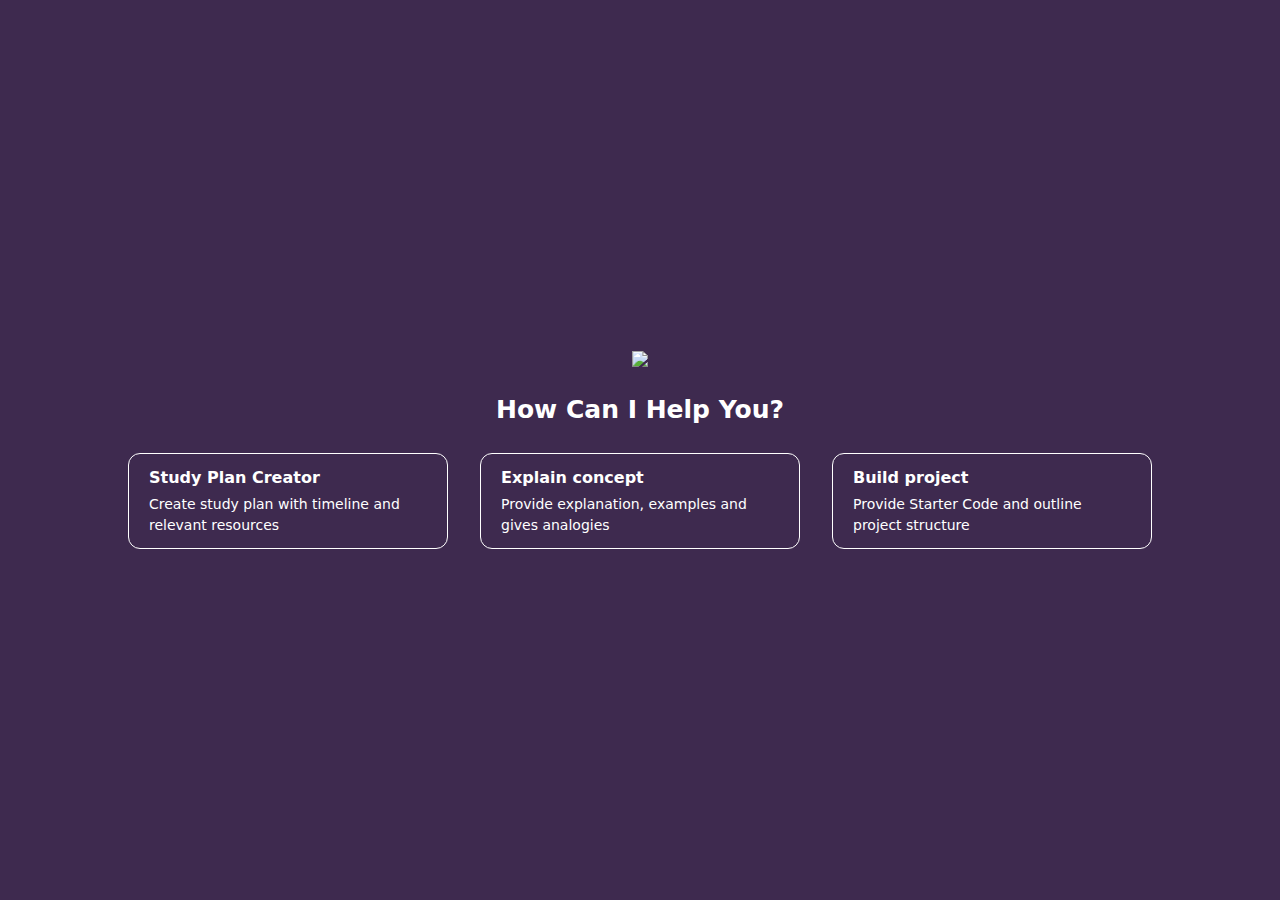
==== templates/index.html @ feac696c "structure update" ====
<!DOCTYPE html>
<html lang="en">
    <head>
        <meta charset="UTF-8">
        <meta http-equiv="X-UA-Compatible" content="IE=edge">
        <meta name="viewport" content="width=device-width, initial-scale=1.0">
        <link  href="/static/css/output.css" rel="stylesheet"/>
        <title>Study Bench</title>
    </head>
    <body class="bg-[#3e2a4f]">
        <div class="h-[100vh] overflow-y-auto flex flex-col justify-center items-center">
            <img src="/static/images/logo.png" />
            <h1 class="mt-6 font-bold text-white text-[25px]">How Can I Help You?</h1>
            <div class="mt-6 w-[80%] grid lg:grid-cols-3 grid-cols-1 gap-8">
                <a href="./study_plan_creator.html" class="block border-white border px-5 py-3 text-white rounded-xl">
                    <h4 class="font-bold">Study Plan Creator</h4>
                    <p class="text-[14px] mt-1">Create study plan with timeline and relevant resources</p>
                </a>
                <a href="./explain_concept.html" class="block border-white border px-5 py-3 text-white rounded-xl">
                    <h4 class="font-bold">Explain concept</h4>
                    <p class="text-[14px] mt-1">Provide explanation, examples and gives analogies</p>
                </a>
                <a href="./build_project.html" class="block border-white border px-5 py-3 text-white rounded-xl">
                    <h4 class="font-bold">Build project</h4>
                    <p class="text-[14px] mt-1">Provide Starter Code and outline project structure</p>
                </a>
            </div>
        </div>
    </body>
</html>
---- static/css/output.css ----
/*
! tailwindcss v3.3.5 | MIT License | https://tailwindcss.com
*/

/*
1. Prevent padding and border from affecting element width. (https://github.com/mozdevs/cssremedy/issues/4)
2. Allow adding a border to an element by just adding a border-width. (https://github.com/tailwindcss/tailwindcss/pull/116)
*/

*,
::before,
::after {
  box-sizing: border-box;
  /* 1 */
  border-width: 0;
  /* 2 */
  border-style: solid;
  /* 2 */
  border-color: #e5e7eb;
  /* 2 */
}

::before,
::after {
  --tw-content: '';
}

/*
1. Use a consistent sensible line-height in all browsers.
2. Prevent adjustments of font size after orientation changes in iOS.
3. Use a more readable tab size.
4. Use the user's configured `sans` font-family by default.
5. Use the user's configured `sans` font-feature-settings by default.
6. Use the user's configured `sans` font-variation-settings by default.
*/

html {
  line-height: 1.5;
  /* 1 */
  -webkit-text-size-adjust: 100%;
  /* 2 */
  -moz-tab-size: 4;
  /* 3 */
  -o-tab-size: 4;
     tab-size: 4;
  /* 3 */
  font-family: ui-sans-serif, system-ui, -apple-system, BlinkMacSystemFont, "Segoe UI", Roboto, "Helvetica Neue", Arial, "Noto Sans", sans-serif, "Apple Color Emoji", "Segoe UI Emoji", "Segoe UI Symbol", "Noto Color Emoji";
  /* 4 */
  font-feature-settings: normal;
  /* 5 */
  font-variation-settings: normal;
  /* 6 */
}

/*
1. Remove the margin in all browsers.
2. Inherit line-height from `html` so users can set them as a class directly on the `html` element.
*/

body {
  margin: 0;
  /* 1 */
  line-height: inherit;
  /* 2 */
}

/*
1. Add the correct height in Firefox.
2. Correct the inheritance of border color in Firefox. (https://bugzilla.mozilla.org/show_bug.cgi?id=190655)
3. Ensure horizontal rules are visible by default.
*/

hr {
  height: 0;
  /* 1 */
  color: inherit;
  /* 2 */
  border-top-width: 1px;
  /* 3 */
}

/*
Add the correct text decoration in Chrome, Edge, and Safari.
*/

abbr:where([title]) {
  -webkit-text-decoration: underline dotted;
          text-decoration: underline dotted;
}

/*
Remove the default font size and weight for headings.
*/

h1,
h2,
h3,
h4,
h5,
h6 {
  font-size: inherit;
  font-weight: inherit;
}

/*
Reset links to optimize for opt-in styling instead of opt-out.
*/

a {
  color: inherit;
  text-decoration: inherit;
}

/*
Add the correct font weight in Edge and Safari.
*/

b,
strong {
  font-weight: bolder;
}

/*
1. Use the user's configured `mono` font family by default.
2. Correct the odd `em` font sizing in all browsers.
*/

code,
kbd,
samp,
pre {
  font-family: ui-monospace, SFMono-Regular, Menlo, Monaco, Consolas, "Liberation Mono", "Courier New", monospace;
  /* 1 */
  font-size: 1em;
  /* 2 */
}

/*
Add the correct font size in all browsers.
*/

small {
  font-size: 80%;
}

/*
Prevent `sub` and `sup` elements from affecting the line height in all browsers.
*/

sub,
sup {
  font-size: 75%;
  line-height: 0;
  position: relative;
  vertical-align: baseline;
}

sub {
  bottom: -0.25em;
}

sup {
  top: -0.5em;
}

/*
1. Remove text indentation from table contents in Chrome and Safari. (https://bugs.chromium.org/p/chromium/issues/detail?id=999088, https://bugs.webkit.org/show_bug.cgi?id=201297)
2. Correct table border color inheritance in all Chrome and Safari. (https://bugs.chromium.org/p/chromium/issues/detail?id=935729, https://bugs.webkit.org/show_bug.cgi?id=195016)
3. Remove gaps between table borders by default.
*/

table {
  text-indent: 0;
  /* 1 */
  border-color: inherit;
  /* 2 */
  border-collapse: collapse;
  /* 3 */
}

/*
1. Change the font styles in all browsers.
2. Remove the margin in Firefox and Safari.
3. Remove default padding in all browsers.
*/

button,
input,
optgroup,
select,
textarea {
  font-family: inherit;
  /* 1 */
  font-feature-settings: inherit;
  /* 1 */
  font-variation-settings: inherit;
  /* 1 */
  font-size: 100%;
  /* 1 */
  font-weight: inherit;
  /* 1 */
  line-height: inherit;
  /* 1 */
  color: inherit;
  /* 1 */
  margin: 0;
  /* 2 */
  padding: 0;
  /* 3 */
}

/*
Remove the inheritance of text transform in Edge and Firefox.
*/

button,
select {
  text-transform: none;
}

/*
1. Correct the inability to style clickable types in iOS and Safari.
2. Remove default button styles.
*/

button,
[type='button'],
[type='reset'],
[type='submit'] {
  -webkit-appearance: button;
  /* 1 */
  background-color: transparent;
  /* 2 */
  background-image: none;
  /* 2 */
}

/*
Use the modern Firefox focus style for all focusable elements.
*/

:-moz-focusring {
  outline: auto;
}

/*
Remove the additional `:invalid` styles in Firefox. (https://github.com/mozilla/gecko-dev/blob/2f9eacd9d3d995c937b4251a5557d95d494c9be1/layout/style/res/forms.css#L728-L737)
*/

:-moz-ui-invalid {
  box-shadow: none;
}

/*
Add the correct vertical alignment in Chrome and Firefox.
*/

progress {
  vertical-align: baseline;
}

/*
Correct the cursor style of increment and decrement buttons in Safari.
*/

::-webkit-inner-spin-button,
::-webkit-outer-spin-button {
  height: auto;
}

/*
1. Correct the odd appearance in Chrome and Safari.
2. Correct the outline style in Safari.
*/

[type='search'] {
  -webkit-appearance: textfield;
  /* 1 */
  outline-offset: -2px;
  /* 2 */
}

/*
Remove the inner padding in Chrome and Safari on macOS.
*/

::-webkit-search-decoration {
  -webkit-appearance: none;
}

/*
1. Correct the inability to style clickable types in iOS and Safari.
2. Change font properties to `inherit` in Safari.
*/

::-webkit-file-upload-button {
  -webkit-appearance: button;
  /* 1 */
  font: inherit;
  /* 2 */
}

/*
Add the correct display in Chrome and Safari.
*/

summary {
  display: list-item;
}

/*
Removes the default spacing and border for appropriate elements.
*/

blockquote,
dl,
dd,
h1,
h2,
h3,
h4,
h5,
h6,
hr,
figure,
p,
pre {
  margin: 0;
}

fieldset {
  margin: 0;
  padding: 0;
}

legend {
  padding: 0;
}

ol,
ul,
menu {
  list-style: none;
  margin: 0;
  padding: 0;
}

/*
Reset default styling for dialogs.
*/

dialog {
  padding: 0;
}

/*
Prevent resizing textareas horizontally by default.
*/

textarea {
  resize: vertical;
}

/*
1. Reset the default placeholder opacity in Firefox. (https://github.com/tailwindlabs/tailwindcss/issues/3300)
2. Set the default placeholder color to the user's configured gray 400 color.
*/

input::-moz-placeholder, textarea::-moz-placeholder {
  opacity: 1;
  /* 1 */
  color: #9ca3af;
  /* 2 */
}

input::placeholder,
textarea::placeholder {
  opacity: 1;
  /* 1 */
  color: #9ca3af;
  /* 2 */
}

/*
Set the default cursor for buttons.
*/

button,
[role="button"] {
  cursor: pointer;
}

/*
Make sure disabled buttons don't get the pointer cursor.
*/

:disabled {
  cursor: default;
}

/*
1. Make replaced elements `display: block` by default. (https://github.com/mozdevs/cssremedy/issues/14)
2. Add `vertical-align: middle` to align replaced elements more sensibly by default. (https://github.com/jensimmons/cssremedy/issues/14#issuecomment-634934210)
   This can trigger a poorly considered lint error in some tools but is included by design.
*/

img,
svg,
video,
canvas,
audio,
iframe,
embed,
object {
  display: block;
  /* 1 */
  vertical-align: middle;
  /* 2 */
}

/*
Constrain images and videos to the parent width and preserve their intrinsic aspect ratio. (https://github.com/mozdevs/cssremedy/issues/14)
*/

img,
video {
  max-width: 100%;
  height: auto;
}

/* Make elements with the HTML hidden attribute stay hidden by default */

[hidden] {
  display: none;
}

*, ::before, ::after {
  --tw-border-spacing-x: 0;
  --tw-border-spacing-y: 0;
  --tw-translate-x: 0;
  --tw-translate-y: 0;
  --tw-rotate: 0;
  --tw-skew-x: 0;
  --tw-skew-y: 0;
  --tw-scale-x: 1;
  --tw-scale-y: 1;
  --tw-pan-x:  ;
  --tw-pan-y:  ;
  --tw-pinch-zoom:  ;
  --tw-scroll-snap-strictness: proximity;
  --tw-gradient-from-position:  ;
  --tw-gradient-via-position:  ;
  --tw-gradient-to-position:  ;
  --tw-ordinal:  ;
  --tw-slashed-zero:  ;
  --tw-numeric-figure:  ;
  --tw-numeric-spacing:  ;
  --tw-numeric-fraction:  ;
  --tw-ring-inset:  ;
  --tw-ring-offset-width: 0px;
  --tw-ring-offset-color: #fff;
  --tw-ring-color: rgb(59 130 246 / 0.5);
  --tw-ring-offset-shadow: 0 0 #0000;
  --tw-ring-shadow: 0 0 #0000;
  --tw-shadow: 0 0 #0000;
  --tw-shadow-colored: 0 0 #0000;
  --tw-blur:  ;
  --tw-brightness:  ;
  --tw-contrast:  ;
  --tw-grayscale:  ;
  --tw-hue-rotate:  ;
  --tw-invert:  ;
  --tw-saturate:  ;
  --tw-sepia:  ;
  --tw-drop-shadow:  ;
  --tw-backdrop-blur:  ;
  --tw-backdrop-brightness:  ;
  --tw-backdrop-contrast:  ;
  --tw-backdrop-grayscale:  ;
  --tw-backdrop-hue-rotate:  ;
  --tw-backdrop-invert:  ;
  --tw-backdrop-opacity:  ;
  --tw-backdrop-saturate:  ;
  --tw-backdrop-sepia:  ;
}

::backdrop {
  --tw-border-spacing-x: 0;
  --tw-border-spacing-y: 0;
  --tw-translate-x: 0;
  --tw-translate-y: 0;
  --tw-rotate: 0;
  --tw-skew-x: 0;
  --tw-skew-y: 0;
  --tw-scale-x: 1;
  --tw-scale-y: 1;
  --tw-pan-x:  ;
  --tw-pan-y:  ;
  --tw-pinch-zoom:  ;
  --tw-scroll-snap-strictness: proximity;
  --tw-gradient-from-position:  ;
  --tw-gradient-via-position:  ;
  --tw-gradient-to-position:  ;
  --tw-ordinal:  ;
  --tw-slashed-zero:  ;
  --tw-numeric-figure:  ;
  --tw-numeric-spacing:  ;
  --tw-numeric-fraction:  ;
  --tw-ring-inset:  ;
  --tw-ring-offset-width: 0px;
  --tw-ring-offset-color: #fff;
  --tw-ring-color: rgb(59 130 246 / 0.5);
  --tw-ring-offset-shadow: 0 0 #0000;
  --tw-ring-shadow: 0 0 #0000;
  --tw-shadow: 0 0 #0000;
  --tw-shadow-colored: 0 0 #0000;
  --tw-blur:  ;
  --tw-brightness:  ;
  --tw-contrast:  ;
  --tw-grayscale:  ;
  --tw-hue-rotate:  ;
  --tw-invert:  ;
  --tw-saturate:  ;
  --tw-sepia:  ;
  --tw-drop-shadow:  ;
  --tw-backdrop-blur:  ;
  --tw-backdrop-brightness:  ;
  --tw-backdrop-contrast:  ;
  --tw-backdrop-grayscale:  ;
  --tw-backdrop-hue-rotate:  ;
  --tw-backdrop-invert:  ;
  --tw-backdrop-opacity:  ;
  --tw-backdrop-saturate:  ;
  --tw-backdrop-sepia:  ;
}

.mt-1 {
  margin-top: 0.25rem;
}

.mt-2 {
  margin-top: 0.5rem;
}

.mt-4 {
  margin-top: 1rem;
}

.mt-5 {
  margin-top: 1.25rem;
}

.mt-6 {
  margin-top: 1.5rem;
}

.block {
  display: block;
}

.flex {
  display: flex;
}

.grid {
  display: grid;
}

.hidden {
  display: none;
}

.h-\[100vh\] {
  height: 100vh;
}

.min-h-\[100vh\] {
  min-height: 100vh;
}

.w-\[80\%\] {
  width: 80%;
}

.w-\[90\%\] {
  width: 90%;
}

.grid-cols-1 {
  grid-template-columns: repeat(1, minmax(0, 1fr));
}

.flex-col {
  flex-direction: column;
}

.items-center {
  align-items: center;
}

.justify-end {
  justify-content: flex-end;
}

.justify-center {
  justify-content: center;
}

.justify-between {
  justify-content: space-between;
}

.gap-3 {
  gap: 0.75rem;
}

.gap-4 {
  gap: 1rem;
}

.gap-8 {
  gap: 2rem;
}

.overflow-y-auto {
  overflow-y: auto;
}

.rounded-lg {
  border-radius: 0.5rem;
}

.rounded-md {
  border-radius: 0.375rem;
}

.rounded-xl {
  border-radius: 0.75rem;
}

.rounded-b-lg {
  border-bottom-right-radius: 0.5rem;
  border-bottom-left-radius: 0.5rem;
}

.rounded-b-md {
  border-bottom-right-radius: 0.375rem;
  border-bottom-left-radius: 0.375rem;
}

.rounded-t-md {
  border-top-left-radius: 0.375rem;
  border-top-right-radius: 0.375rem;
}

.border {
  border-width: 1px;
}

.border-\[\#4F46E5\] {
  --tw-border-opacity: 1;
  border-color: rgb(79 70 229 / var(--tw-border-opacity));
}

.border-\[\#D1D5DB\] {
  --tw-border-opacity: 1;
  border-color: rgb(209 213 219 / var(--tw-border-opacity));
}

.border-white {
  --tw-border-opacity: 1;
  border-color: rgb(255 255 255 / var(--tw-border-opacity));
}

.border-red-500 {
  --tw-border-opacity: 1;
  border-color: rgb(239 68 68 / var(--tw-border-opacity));
}

.border-\[\#544372\] {
  --tw-border-opacity: 1;
  border-color: rgb(84 67 114 / var(--tw-border-opacity));
}

.bg-\[\#343540\] {
  --tw-bg-opacity: 1;
  background-color: rgb(52 53 64 / var(--tw-bg-opacity));
}

.bg-\[\#4F46E5\] {
  --tw-bg-opacity: 1;
  background-color: rgb(79 70 229 / var(--tw-bg-opacity));
}

.bg-\[\#E7E9EC\] {
  --tw-bg-opacity: 1;
  background-color: rgb(231 233 236 / var(--tw-bg-opacity));
}

.bg-\[\#F9FAFB\] {
  --tw-bg-opacity: 1;
  background-color: rgb(249 250 251 / var(--tw-bg-opacity));
}

.bg-white {
  --tw-bg-opacity: 1;
  background-color: rgb(255 255 255 / var(--tw-bg-opacity));
}

.bg-red-200 {
  --tw-bg-opacity: 1;
  background-color: rgb(254 202 202 / var(--tw-bg-opacity));
}

.bg-red-100 {
  --tw-bg-opacity: 1;
  background-color: rgb(254 226 226 / var(--tw-bg-opacity));
}

.bg-red-50 {
  --tw-bg-opacity: 1;
  background-color: rgb(254 242 242 / var(--tw-bg-opacity));
}

.bg-\[\#3e2a4f\] {
  --tw-bg-opacity: 1;
  background-color: rgb(62 42 79 / var(--tw-bg-opacity));
}

.bg-\[\#544372\] {
  --tw-bg-opacity: 1;
  background-color: rgb(84 67 114 / var(--tw-bg-opacity));
}

.p-3 {
  padding: 0.75rem;
}

.p-2 {
  padding: 0.5rem;
}

.px-5 {
  padding-left: 1.25rem;
  padding-right: 1.25rem;
}

.py-3 {
  padding-top: 0.75rem;
  padding-bottom: 0.75rem;
}

.py-\[20px\] {
  padding-top: 20px;
  padding-bottom: 20px;
}

.py-\[7px\] {
  padding-top: 7px;
  padding-bottom: 7px;
}

.text-\[14px\] {
  font-size: 14px;
}

.text-\[20px\] {
  font-size: 20px;
}

.text-\[25px\] {
  font-size: 25px;
}

.font-bold {
  font-weight: 700;
}

.font-semibold {
  font-weight: 600;
}

.text-\[\#111827\] {
  --tw-text-opacity: 1;
  color: rgb(17 24 39 / var(--tw-text-opacity));
}

.text-\[\#374151\] {
  --tw-text-opacity: 1;
  color: rgb(55 65 81 / var(--tw-text-opacity));
}

.text-\[\#4B5563\] {
  --tw-text-opacity: 1;
  color: rgb(75 85 99 / var(--tw-text-opacity));
}

.text-white {
  --tw-text-opacity: 1;
  color: rgb(255 255 255 / var(--tw-text-opacity));
}

.text-red-500 {
  --tw-text-opacity: 1;
  color: rgb(239 68 68 / var(--tw-text-opacity));
}

.outline {
  outline-style: solid;
}

.form-label {
  font-weight: 700;
  font-size: 14px;
}

.form-control {
  border: 1.5px solid #E2E5E8;
  width: 100%;
  border-radius: 7px;
  padding: 8px;
  font-size: 14px;
}

.form-control:focus {
  border: 1.5px solid #343540;
  outline: none;
}

select {
  -webkit-appearance: none;
     -moz-appearance: none;
          appearance: none;
  background-image: url("/assets/arrow.png");
  background-position: right 5px center;
  background-repeat: no-repeat;
}

.disabled\:border-blue-400:disabled {
  --tw-border-opacity: 1;
  border-color: rgb(96 165 250 / var(--tw-border-opacity));
}

.disabled\:border-blue-300:disabled {
  --tw-border-opacity: 1;
  border-color: rgb(147 197 253 / var(--tw-border-opacity));
}

.disabled\:border-indigo-300:disabled {
  --tw-border-opacity: 1;
  border-color: rgb(165 180 252 / var(--tw-border-opacity));
}

.disabled\:border-indigo-400:disabled {
  --tw-border-opacity: 1;
  border-color: rgb(129 140 248 / var(--tw-border-opacity));
}

.disabled\:border-\[\#836b91\]:disabled {
  --tw-border-opacity: 1;
  border-color: rgb(131 107 145 / var(--tw-border-opacity));
}

.disabled\:border-b-blue-400:disabled {
  --tw-border-opacity: 1;
  border-bottom-color: rgb(96 165 250 / var(--tw-border-opacity));
}

.disabled\:bg-blue-400:disabled {
  --tw-bg-opacity: 1;
  background-color: rgb(96 165 250 / var(--tw-bg-opacity));
}

.disabled\:bg-blue-300:disabled {
  --tw-bg-opacity: 1;
  background-color: rgb(147 197 253 / var(--tw-bg-opacity));
}

.disabled\:bg-indigo-300:disabled {
  --tw-bg-opacity: 1;
  background-color: rgb(165 180 252 / var(--tw-bg-opacity));
}

.disabled\:bg-indigo-400:disabled {
  --tw-bg-opacity: 1;
  background-color: rgb(129 140 248 / var(--tw-bg-opacity));
}

.disabled\:bg-\[\#836b91\]:disabled {
  --tw-bg-opacity: 1;
  background-color: rgb(131 107 145 / var(--tw-bg-opacity));
}

@media (min-width: 1024px) {
  .lg\:w-\[50\%\] {
    width: 50%;
  }

  .lg\:grid-cols-2 {
    grid-template-columns: repeat(2, minmax(0, 1fr));
  }

  .lg\:grid-cols-3 {
    grid-template-columns: repeat(3, minmax(0, 1fr));
  }
}
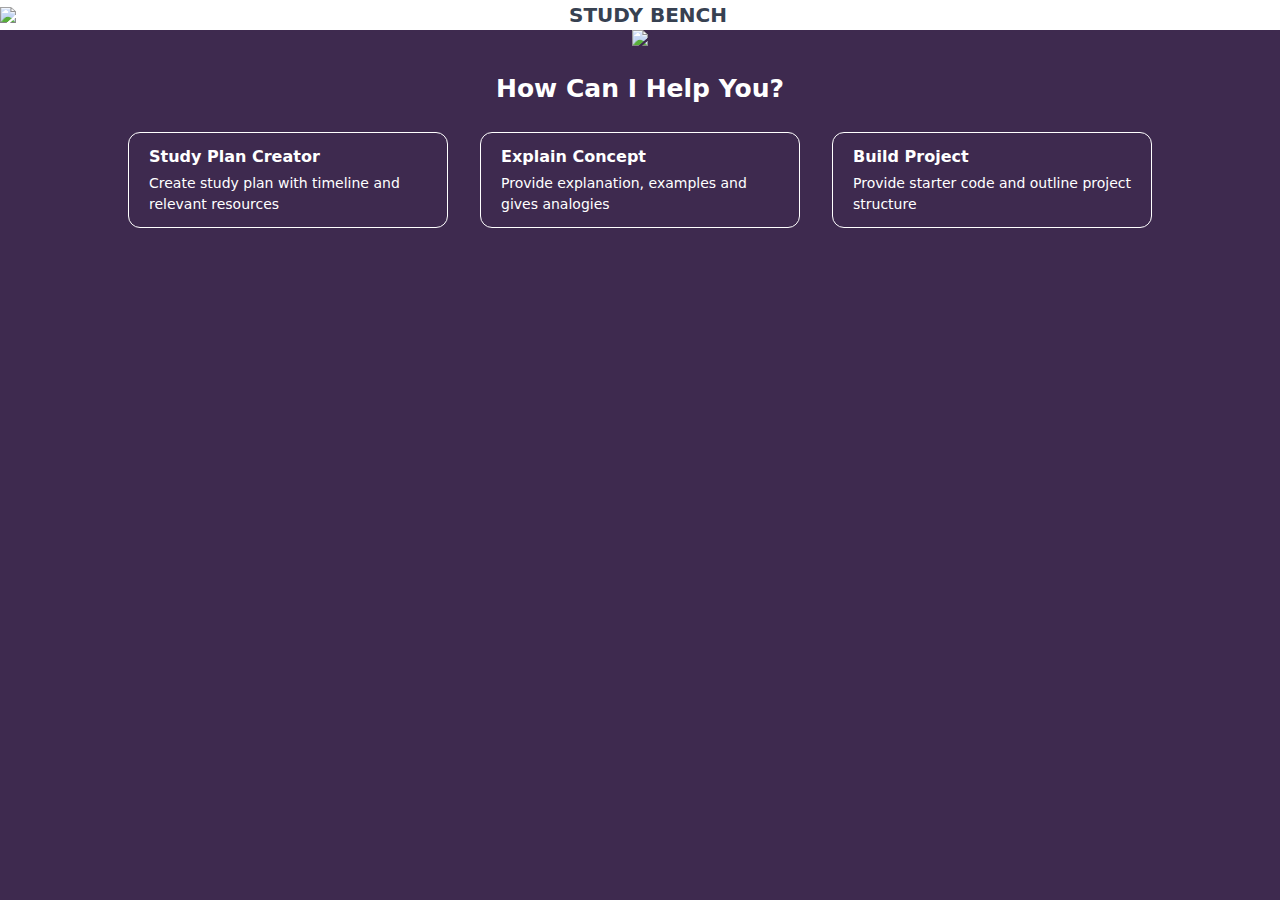
==== commit 279574b8: "random capitals fix" ====
--- a/templates/index.html
+++ b/templates/index.html
@@ -8,21 +8,26 @@
         <title>Study Bench</title>
     </head>
     <body class="bg-[#3e2a4f]">
-        <div class="h-[100vh] overflow-y-auto flex flex-col justify-center items-center">
+        <nav class="bg-white py-2 px-4 flex items-center justify-between">
+            <a href="/" class="block"><img src="../static/images/logo.png" /></a>
+            <p class="font-bold text-[20px] text-[#374151]">STUDY BENCH</p>
+            <div></div>
+        </nav>
+        <div class="mt-40 flex flex-col justify-center items-center">
             <img src="/static/images/logo.png" />
             <h1 class="mt-6 font-bold text-white text-[25px]">How Can I Help You?</h1>
             <div class="mt-6 w-[80%] grid lg:grid-cols-3 grid-cols-1 gap-8">
-                <a href="./study_plan_creator.html" class="block border-white border px-5 py-3 text-white rounded-xl">
+                <a href="/study_plan_creator_frontend" class="block border-white border px-5 py-3 text-white rounded-xl">
                     <h4 class="font-bold">Study Plan Creator</h4>
                     <p class="text-[14px] mt-1">Create study plan with timeline and relevant resources</p>
                 </a>
-                <a href="./explain_concept.html" class="block border-white border px-5 py-3 text-white rounded-xl">
-                    <h4 class="font-bold">Explain concept</h4>
+                <a href="/explain_concept_frontend" class="block border-white border px-5 py-3 text-white rounded-xl">
+                    <h4 class="font-bold">Explain Concept</h4>
                     <p class="text-[14px] mt-1">Provide explanation, examples and gives analogies</p>
                 </a>
-                <a href="./build_project.html" class="block border-white border px-5 py-3 text-white rounded-xl">
-                    <h4 class="font-bold">Build project</h4>
-                    <p class="text-[14px] mt-1">Provide Starter Code and outline project structure</p>
+                <a href="/build_project_frontend" class="block border-white border px-5 py-3 text-white rounded-xl">
+                    <h4 class="font-bold">Build Project</h4>
+                    <p class="text-[14px] mt-1">Provide starter code and outline project structure</p>
                 </a>
             </div>
         </div>
